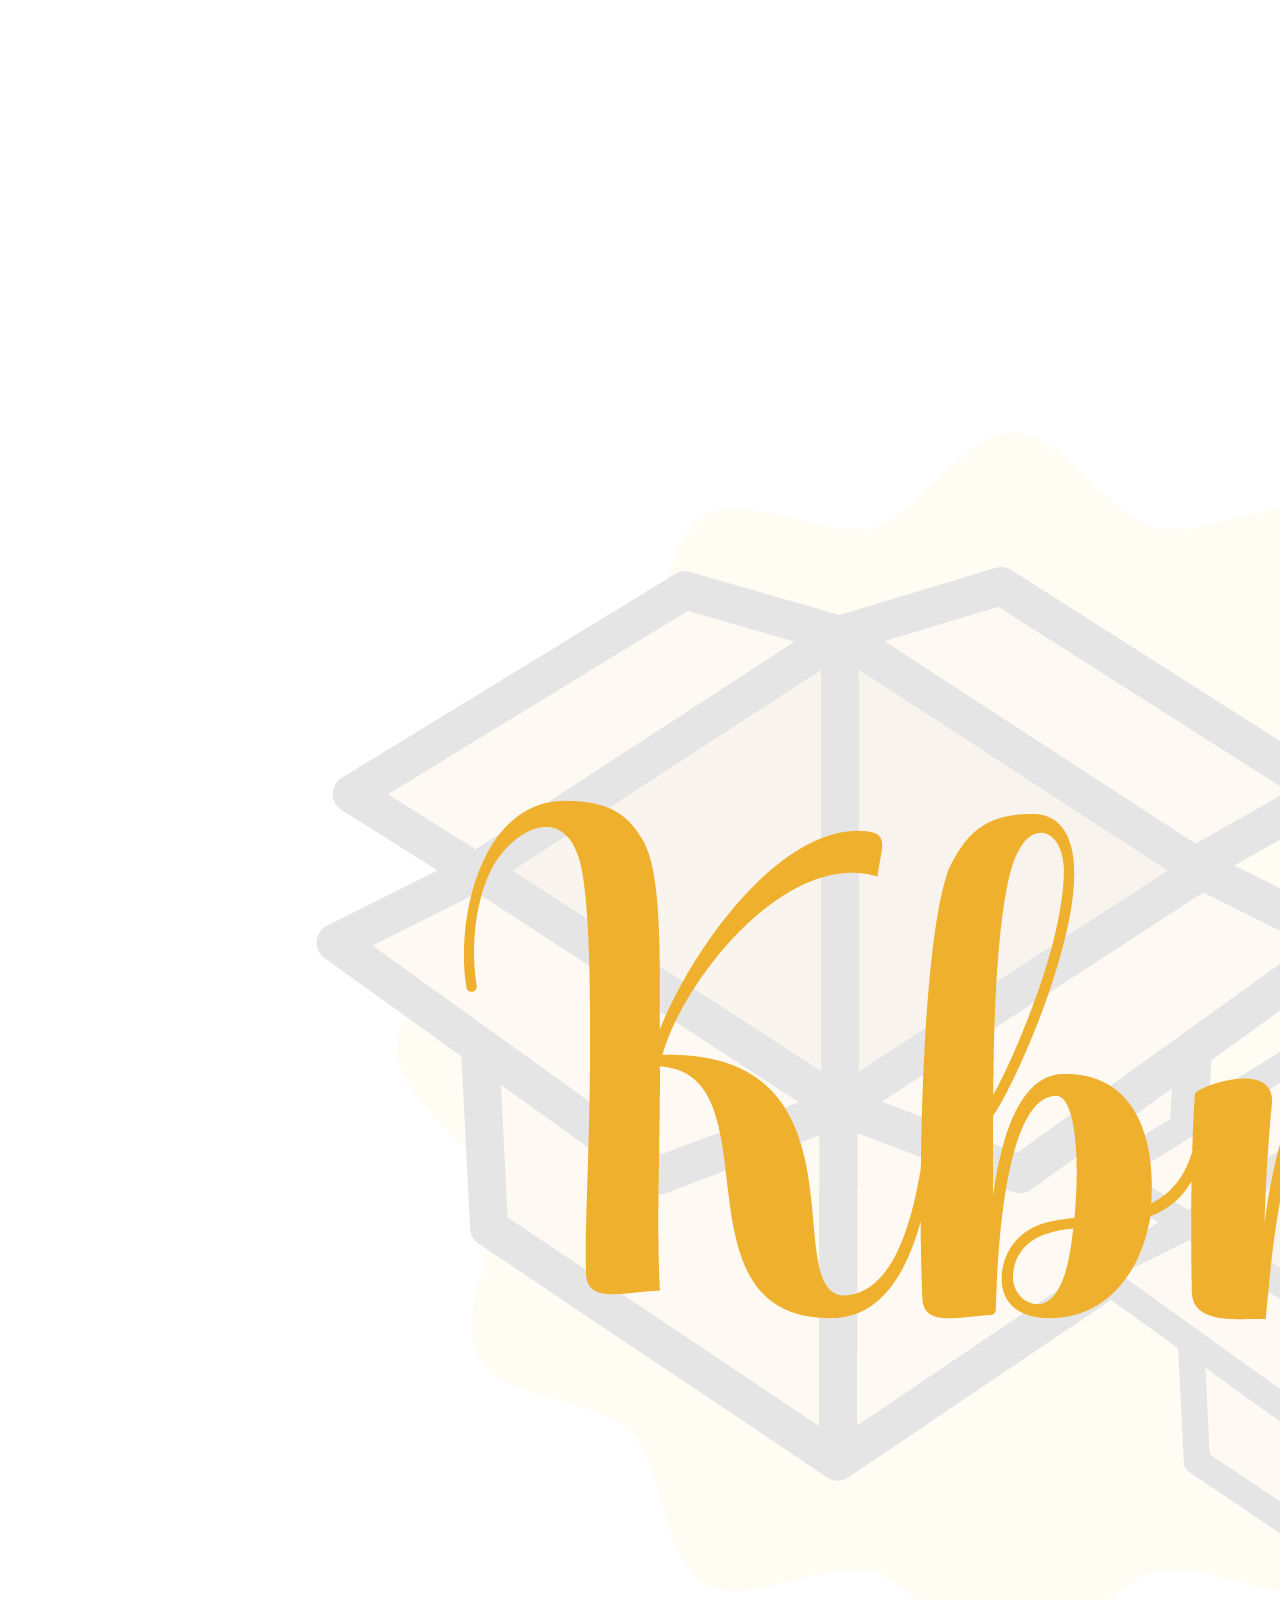
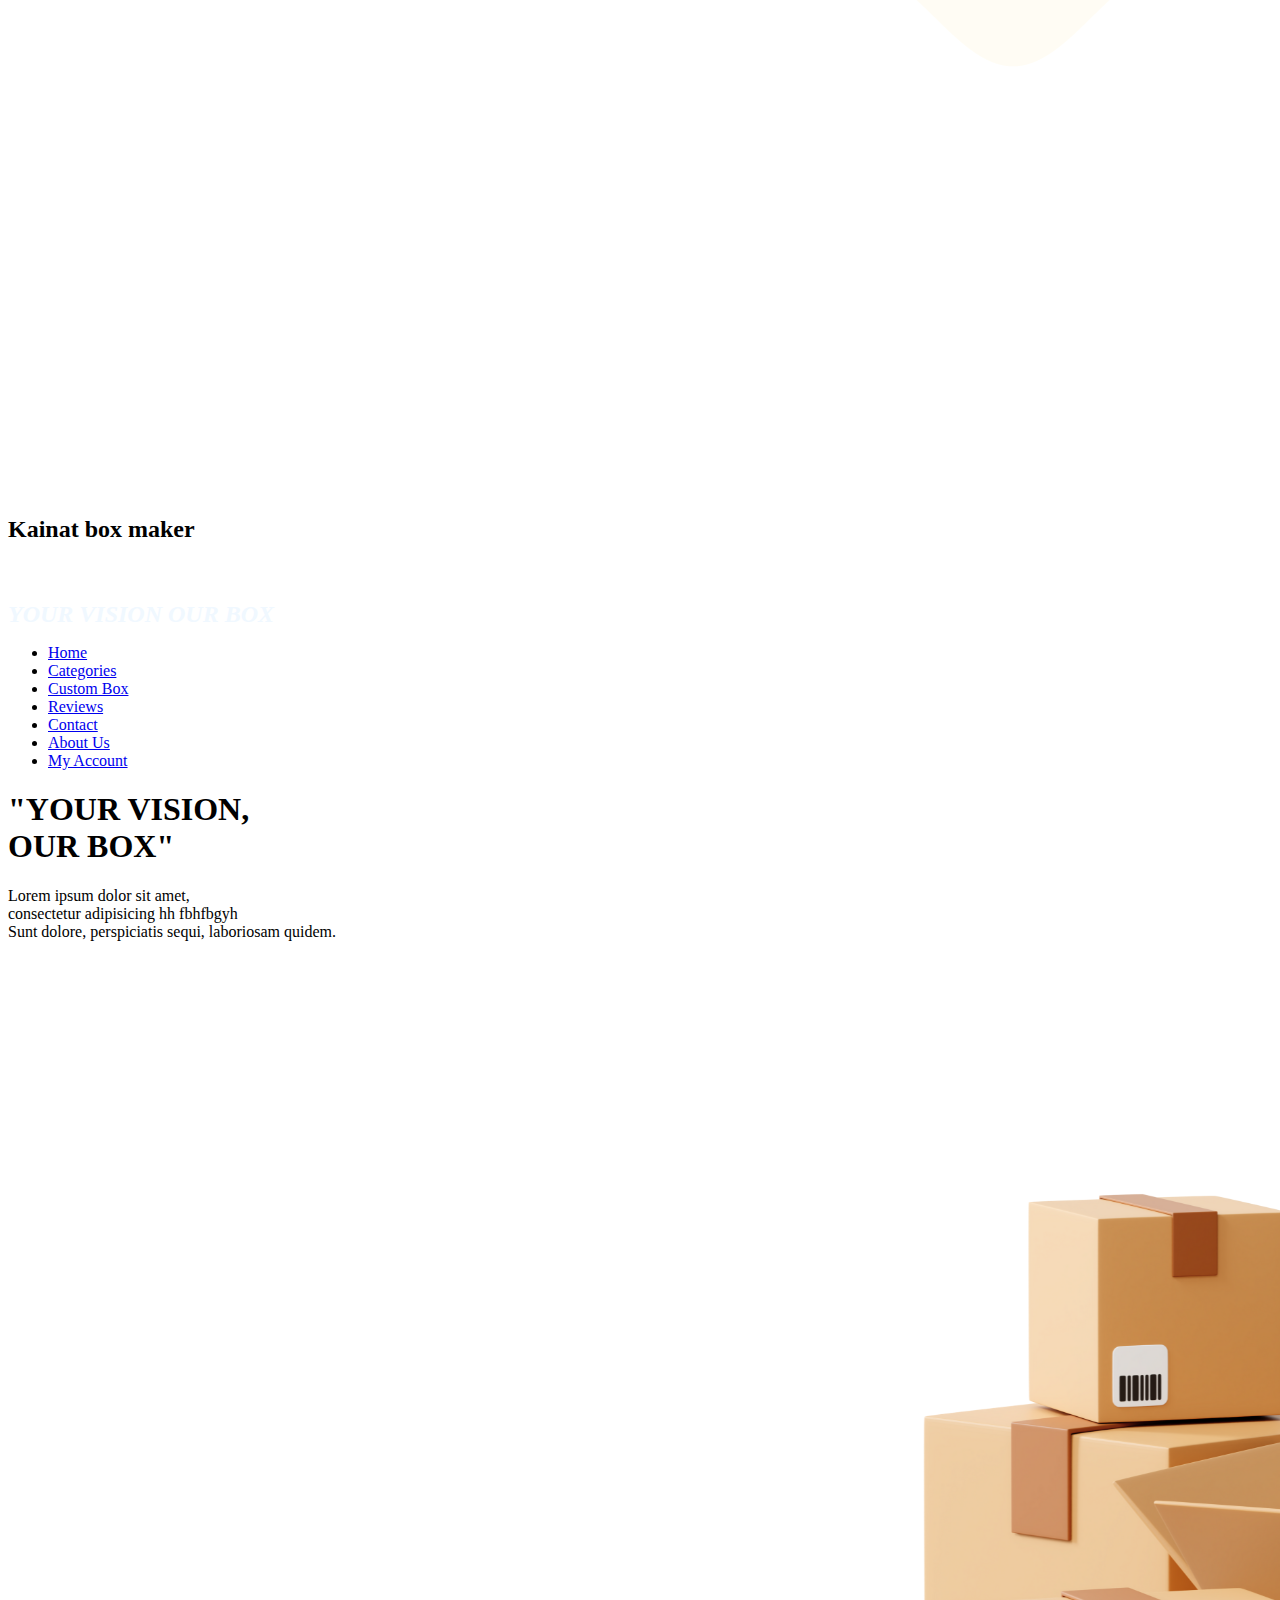
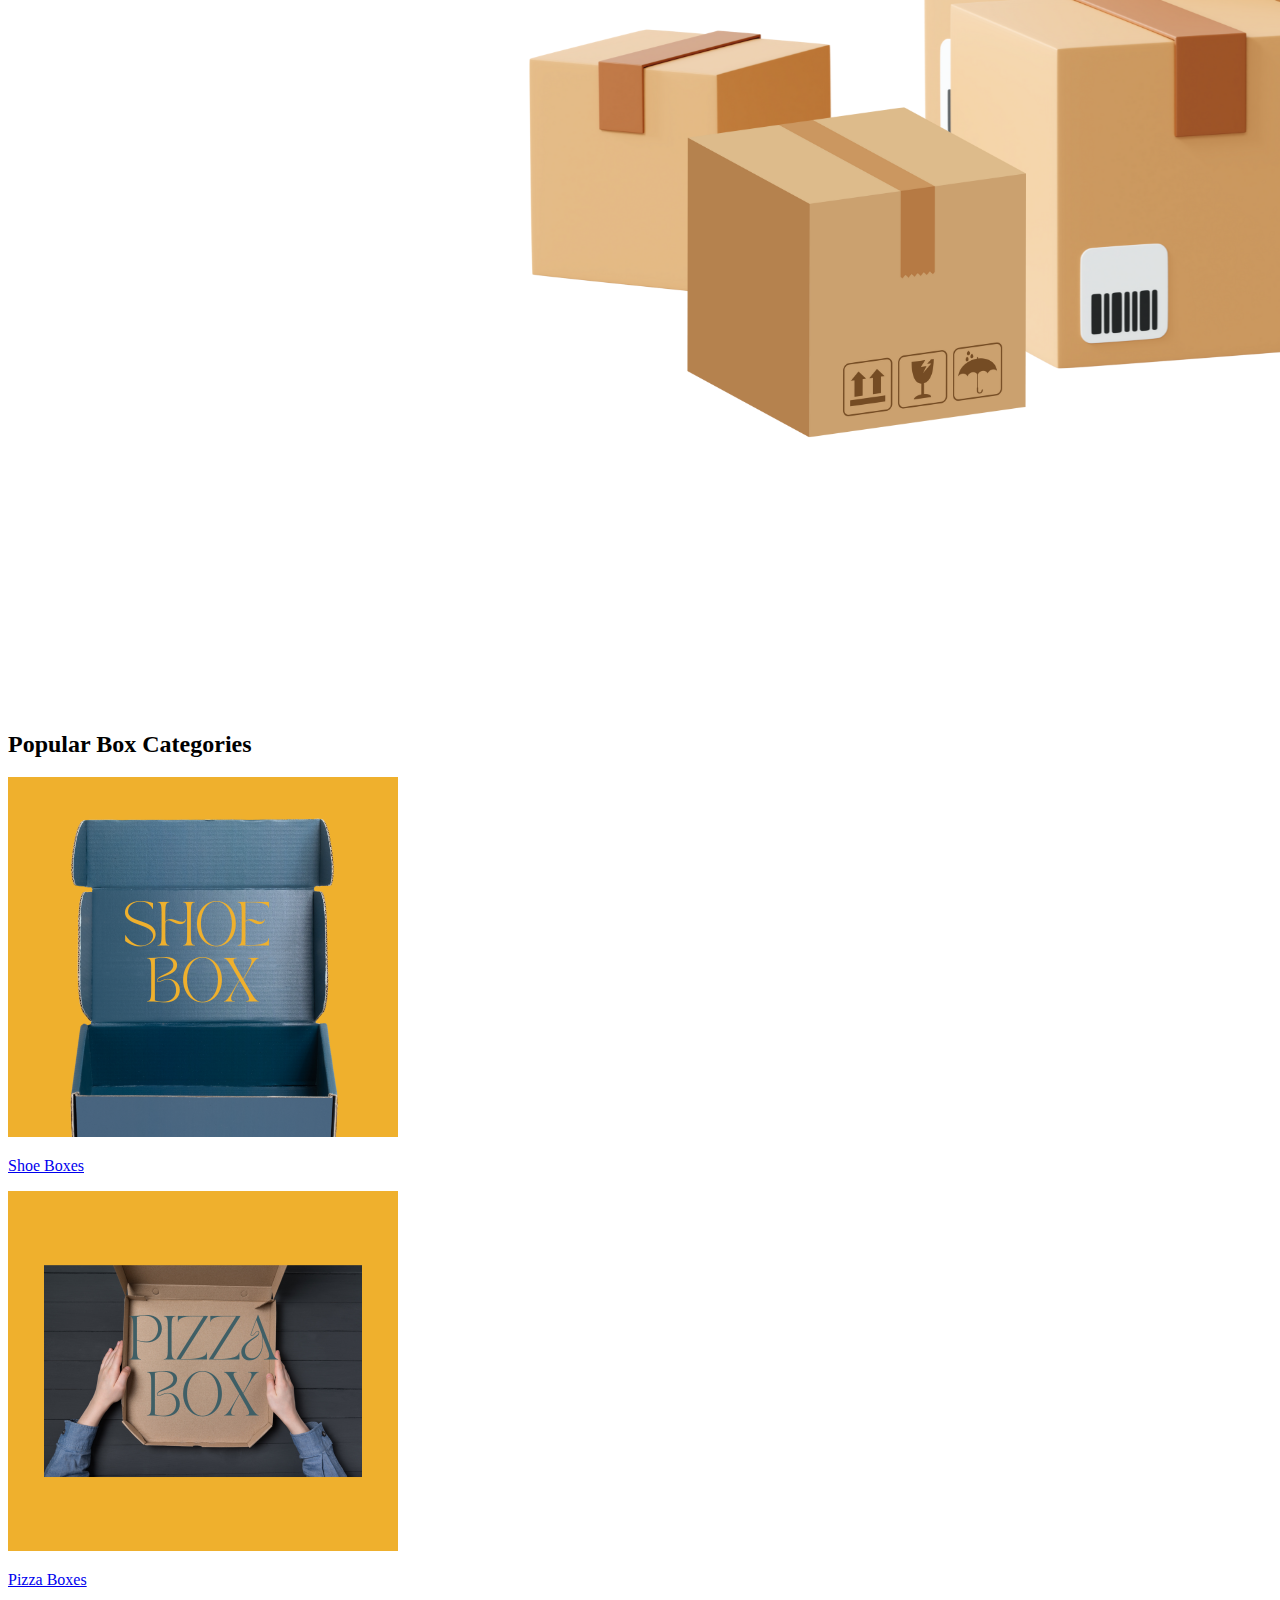
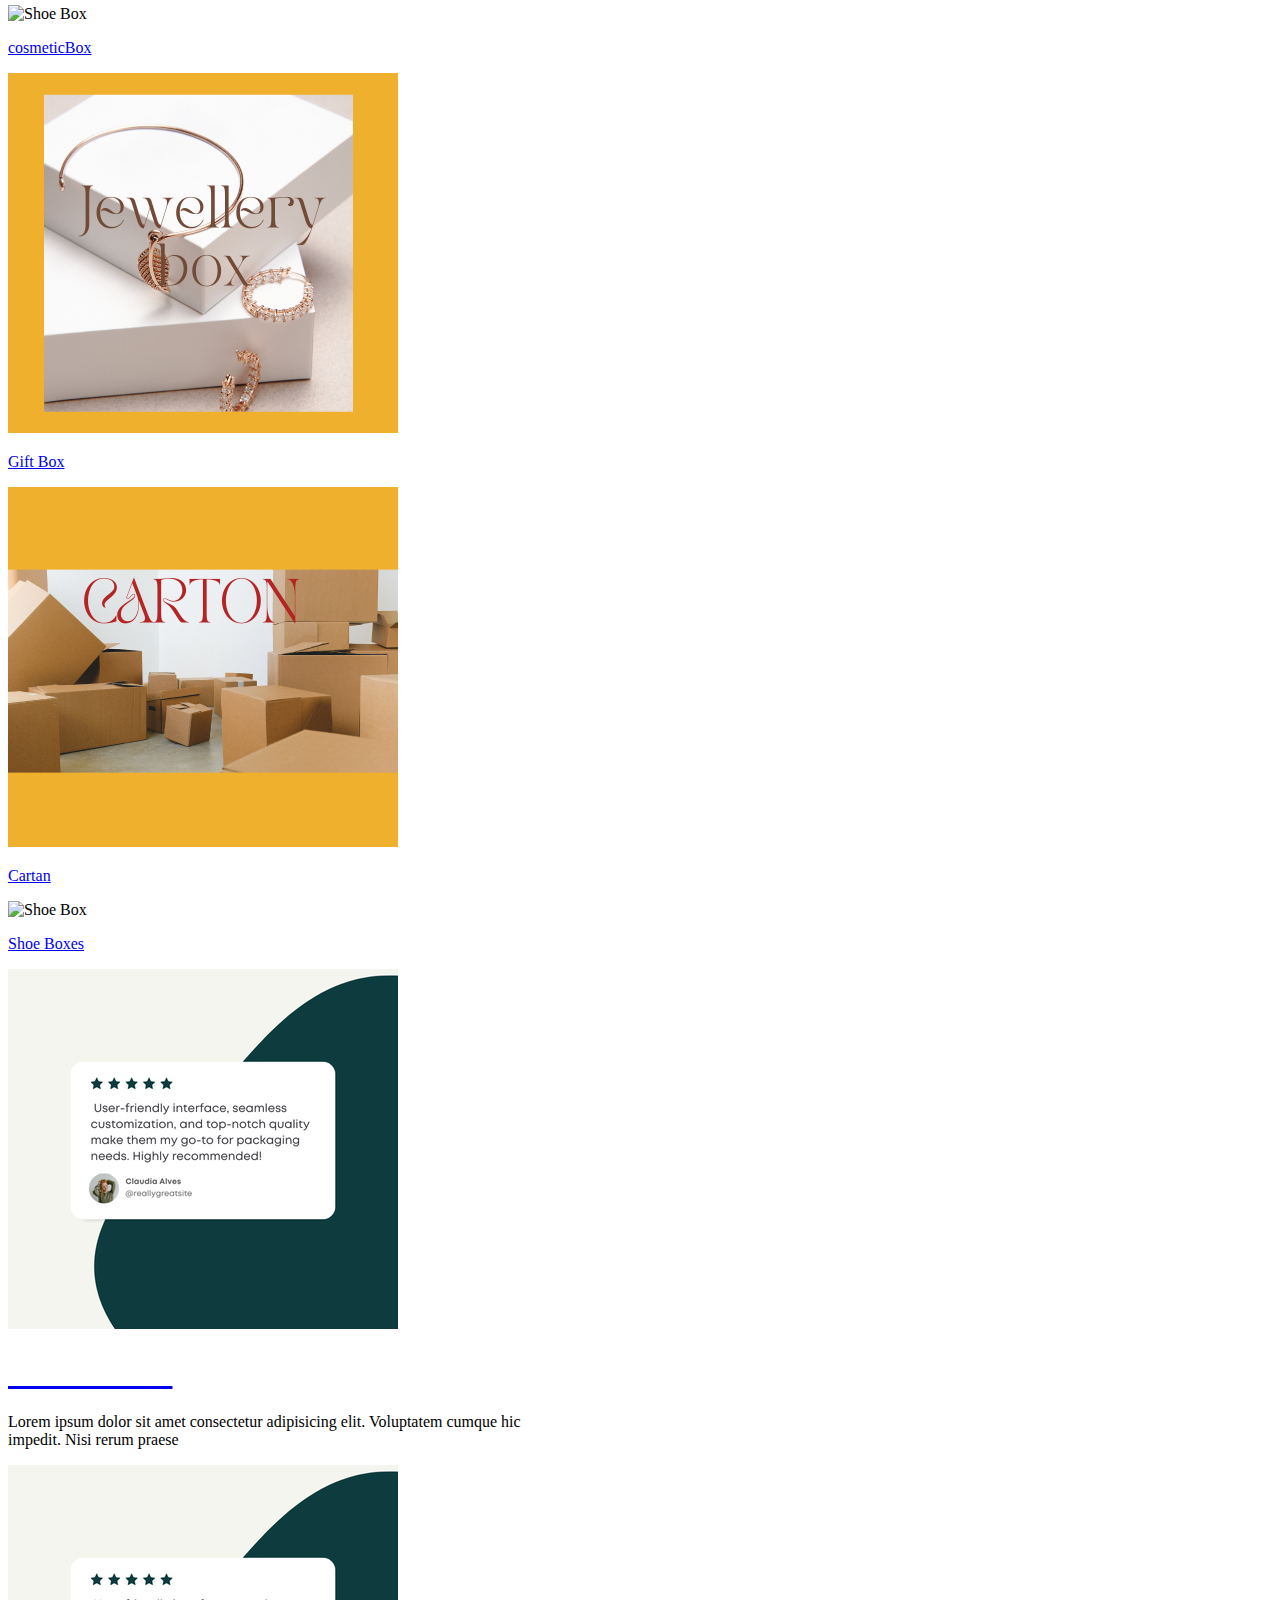
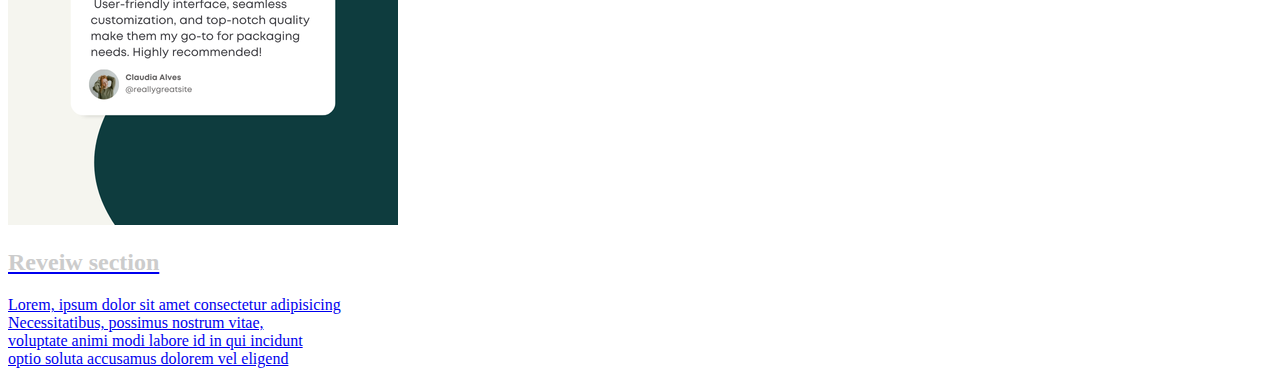
==== index.html @ ae014838 "added index.html" ====
<!DOCTYPE html>
<html lang="en">
<head>
    <meta charset="UTF-8">
    <meta name="viewport" content="width=device-width, initial-scale=1.0">
    <title>Custom Box Website</title>
    
    <link rel="stylesheet" href="box.css">
    <link rel="stylesheet" type="text/css" href="https://cdnjs.cloudflare.com/ajax/libs/spectrum/1.8.0/spectrum.min.css">
</head>
<body>
    <header>
        <nav>
            <div class="logo">
                <img src="logo kbm.png" alt="Custom Box Logo">
                   <h2 class="name">Kainat box maker</h2>
                   <br>
                   <h2  class="name" style="font-style: italic; margin-bottom:10px ; color:aliceblue;">YOUR VISION OUR BOX</h2>
            </div>
            <ul class="menu">

                <li><a href="index.html">Home</a></li>
                <li><a href="#categories">Categories</a></li>
                <li><a href="./pages/images/custom.html">Custom Box</a></li>
                <li><a href="reveiw.htm">Reviews</a></li>
                <li><a href='contqact.html'>Contact</a></li>
                <li><a href="Abt.html">About Us</a></li>
                <li><a href="#">My Account</a></li>
            </ul>
        </nav>
    </header>
    
    <section class="hero-section">
        <div class="container">
            <div class="hero-content">
                <div class="text">
                    <h1>"YOUR VISION, <br> OUR BOX"</h1>
                    <p>Lorem ipsum dolor sit amet,<br> consectetur adipisicing hh fbhfbgyh <br> Sunt dolore, perspiciatis sequi, laboriosam quidem.</p>
                </div>
                <img src="Green Brown Gradient 3D English Prepositions of Place and Direction Presentation.png" alt="Placeholder Image">
            </div>
        </div>
    </section>

    <section id="categories" class="categories">
        <div class="container">
            <h2>Popular Box Categories</h2>
            <div class="category1" id="shoeBox">
                <img src="./Shoe box.png" alt="Shoe Box">
                <a href="./pages/images/text.html"> <p>Shoe Boxes</p></a> 
               </div>
            
            <div class="category" id="shoeBox">
                <img src="Pizza box.png" alt="Shoe Box">
               <a href="./pages/images/pizzabox.html"><p>Pizza Boxes</p></a> 
                
            </div>
            <div class="category1" id="shoeBox">
                <img src="cosmetic box.png" alt="Shoe Box">
                <a href="cosmeticBox.html"><p>cosmeticBox</p></a>
              
            </div>
            <div class="category" id="shoeBox">
                <img src="jewellery box.png" alt="Shoe Box">
            <a href="./pages/images/gift.html"><p>Gift Box</p></a>
               
                        </div>
            <div class="category1" id="shoeBox">
                <img src="carton.png" alt="Shoe Box">

               <a href='./pages/images/carton.html'> <p>Cartan</p> </a> 
                
            </div>
            <div class="category" id="shoeBox">
                <img src="https://source.unsplash.com/390x350/?shoes" alt="Shoe Box">
                <a href="./pages/images/gift.html"><p>Shoe Boxes</p></a>
               
            </div>
            <!-- Other category items -->
        </div>
    </section>
     

     <div class="cus">
        <div class="custom-box">
            <!-- <p>Custom Box</p> -->
           
            <div class="customBoximg"><img src="reveiw.png" alt=""></div>

            <div class="custom-text">
                <a href="./pages/images/custom.html"><h1 style="text-decoration: none; color: white;">Custom box </h1></a>
                <p>Lorem ipsum dolor sit amet consectetur 
                     adipisicing elit. Voluptatem cumque hic <br> 
                     impedit. Nisi rerum praese</p>
                </div>
            
        </div>
     </div>











<!-- 

 <section id="custom-box" class="custom-box-section">
        <div class="container">
            <h1 style="font-size: 38px;
            margin-bottom: 48px;
            text-align: center;
            text-decoration: none;
            background-color: #0e3c3e;
            color: #fff;
            box-shadow: 0 0 2cap rgba(48, 231, 200, 0.2);
            margin-left: -20px;
            margin-right: -19px;
            margin-top: 60px;"
            >Custom Box</h1> </section>
              
              <form id="custom-form">
                <h3>Contact Information</h3>
                <label for="name">Name:</label>
                <input type="text" id="name" name="name" required placeholder="Name"><br><br>
                
                <label for="email">Email:</label>
                <input type="email" id="email"  placeholder=Kaya@gmail.com required><br><br>

                <label for="phoneNumber">Phone Number:</label>
                <input type="tel" id="phoneNumber" name="phoneNumber" required ><br><br>
                
                <h3>Box specification</h3>
                
                <label for="category">Box Category:</label>
                <select id="category" name="category">
                    <option value="shoeBox">Shoe Boxes</option>
                    <option value="shirtBox">Shirt Boxes</option>
                    <option value="hatBox">Lengha Boxes</option>
                    <option value="pizzabox">Pizza Box</option>
                    <option value="pizzabox"> Box</option>
                    <option value="pizzabox">Carton </option>
                    <option value="pizzabox">Gift Box</option>
                    <option value="pizzabox">Perfume Box</option>
                    <option value="pizzabox">Moving Storage Box</option>
                    <option value="pizzabox">Cosmetic Box</option>
                    <option value="pizzabox">Packaging Box</option>
                    <option value="pizzabox">other</option>
                </select><br><br>

                <label for="description">Enter Product Details:</label>
                <textarea id="description" name="description" rows="4" ></textarea><br><br>

                <h3>Design Requirements</h3>
            
                 <label for="color">Color Palette:</label> 
                <input type="color" id="color" name="color" class="color-picker"><br><br>
                 

                <label for="design_file">Upload Your Design File</label>  
                <input type="file" name="design_file" accept=".pdf, .ai, .png, .jpg, .jpeg">
                <button>Upload Design File</button>
                 <label for="purpose">Text:</label>
                <textarea id="purpose" name="purpose" rows="4" placeholder="Text"></textarea><br><br>
                       <h3>Order Details</h3>


                       <label for="quantity">Quantity:</label>
                       <input type="number" name="quantity" id="quantity" min="1" required>
                       
                       <label for="special_instructions">Special Instructions:</label>
                       <textarea name="special_instructions" id="special_instructions"></textarea>
                       
                       <label for="deadline">Deadline:</label>
                       <input type="date" name="deadline" id="deadline" required>


                <button type="submit" class="btn">Submit</button>
            </form> 
        </div>
    
    </section>
   -->

    <div class="reveiw">
        <div class="container-re">
            <div class="reveiw-ani" id="shoeBox">
            
                <img src="reveiw.png" alt="Shoe Box">
            </div>
               <div class="preveiw"> 
               <a href="reveiw.htm"> <h2 style="color: #ccc;">Reveiw section</h2>Lorem, ipsum dolor sit amet consectetur adipisicing <br>Necessitatibus, possimus nostrum vitae, <br> voluptate animi modi labore id in qui incidunt <br> optio soluta accusamus dolorem vel eligend</a>
    

    <script src="https://code.jquery.com/jquery-3.6.0.min.js"></script>
    <script type="text/javascript" src="https://cdnjs.cloudflare.com/ajax/libs/spectrum/1.8.0/spectrum.min.js"></script>
    <script>
    


    
       alert("WELCOME TO OUR STORE"),
       console.log('HELLO, WELCOME TO OUR STORE ')



        // Initialize Spectrum Color Picker
        $('.color-picker').spectrum({
            preferredFormat: "hex", // You can choose the format of the selected color
            showInput: true // Show the input box to input color manually
        });
// Example of attaching a scroll event listener without passive option
window.addEventListener('scroll', handleScroll);

// Function to handle scroll event
function handleScroll(event) {
    // Your scroll event handling logic here
}

// Revised code with passive option
window.addEventListener('scroll', handleScroll, { passive: true });



// reviews

document.getElementById("comment-form").addEventListener("submit", function(event) {
event.preventDefault();

const username = document.getElementById("username").value;
const commentText = document.getElementById("comment").value;
const commentDiv = document.createElement("div");
commentDiv.classList.add("comment");

const usernameElement = document.createElement("p");
usernameElement.classList.add("username");
usernameElement.textContent = username + ":";

const commentTextElement = document.createElement("p");
commentTextElement.classList.add("comment-text");
commentTextElement.textContent = commentText;

commentDiv.appendChild(usernameElement);
commentDiv.appendChild(commentTextElement);

document.querySelector(".comment-section").appendChild(commentDiv);

document.getElementById("comment-form").reset();
});



// let btn = document.querySelectorAll('.custom-form');

// createbtn.addEventListener('click',()=>{
//     let customform = document.createElement('form')
//     let img = document.createElement('img');
//     inputBox.className= 'custom-form';
//     inputBox.setAttribute('contenteditable', 'true');
//     img.src = 'jewellery box.png';
//     notesContainer.appendChild(customform).appendChild(img);
// })

</script>
</body>
</html>
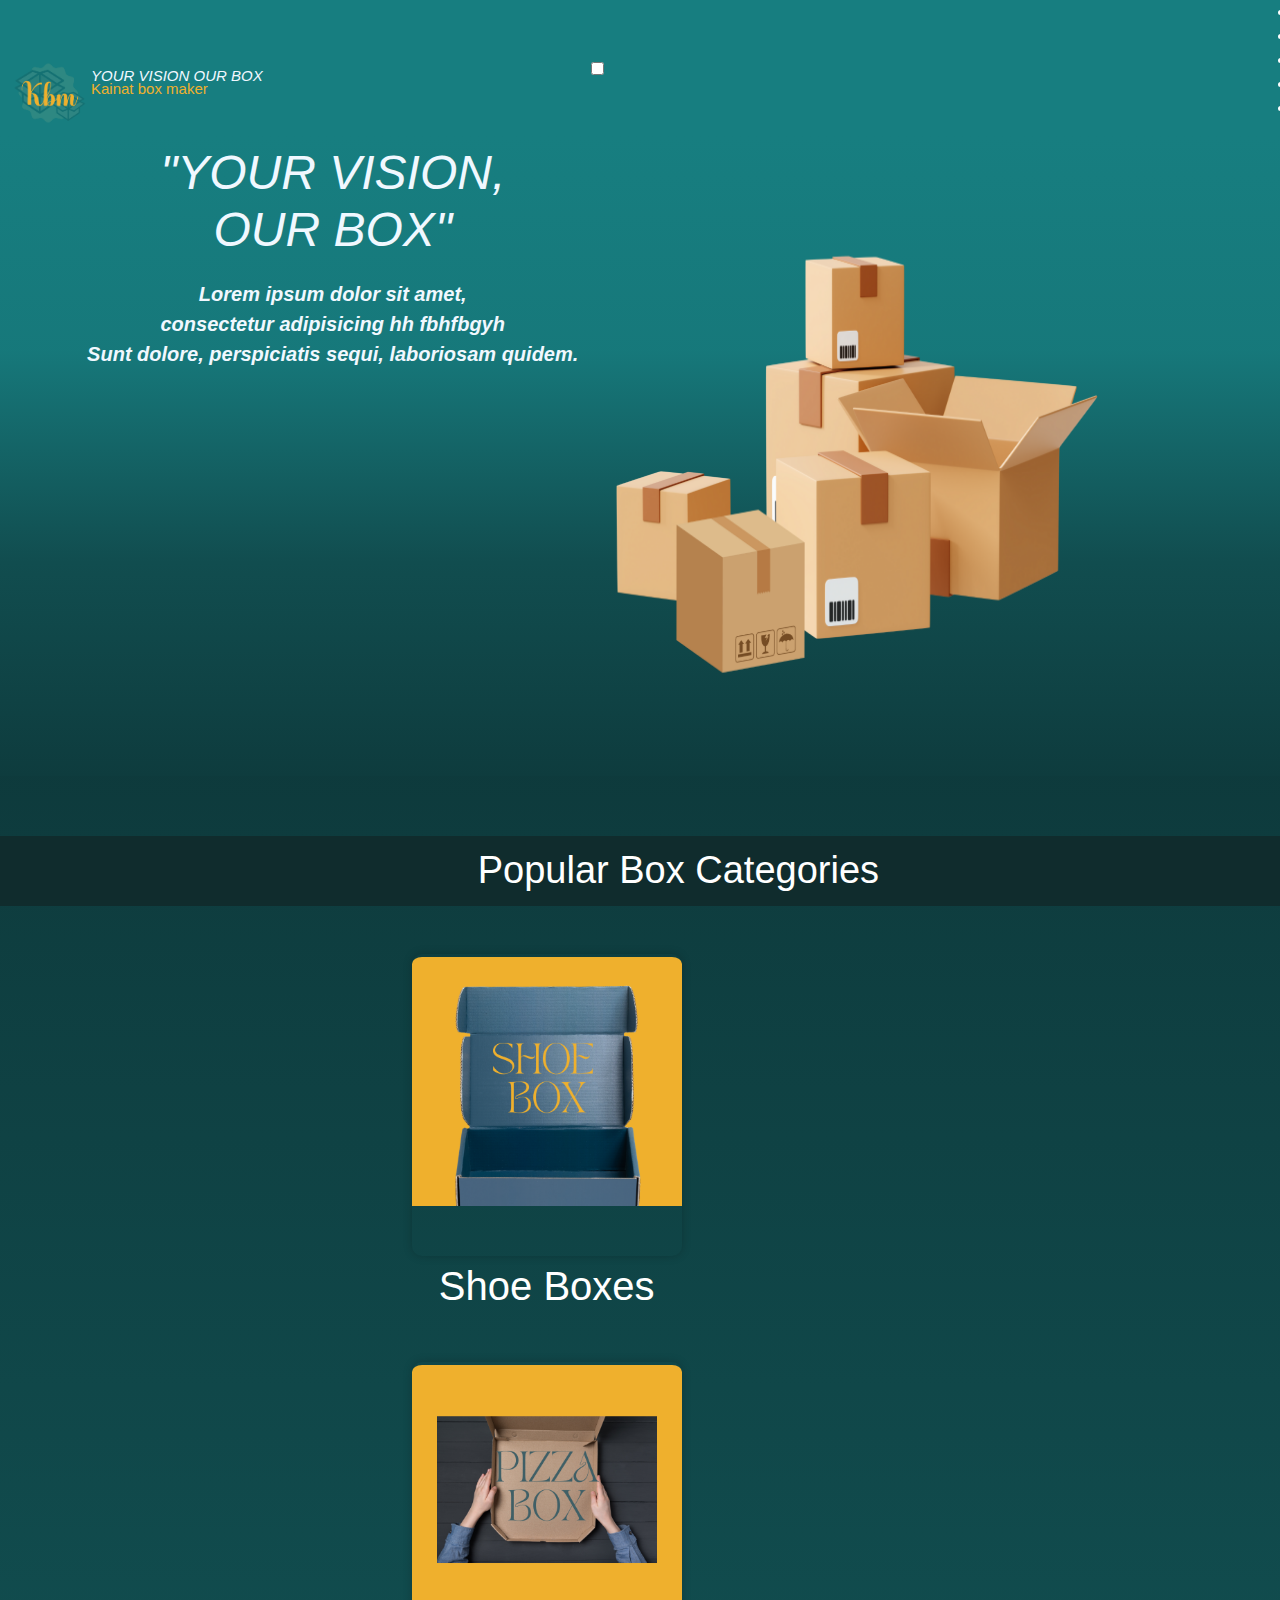
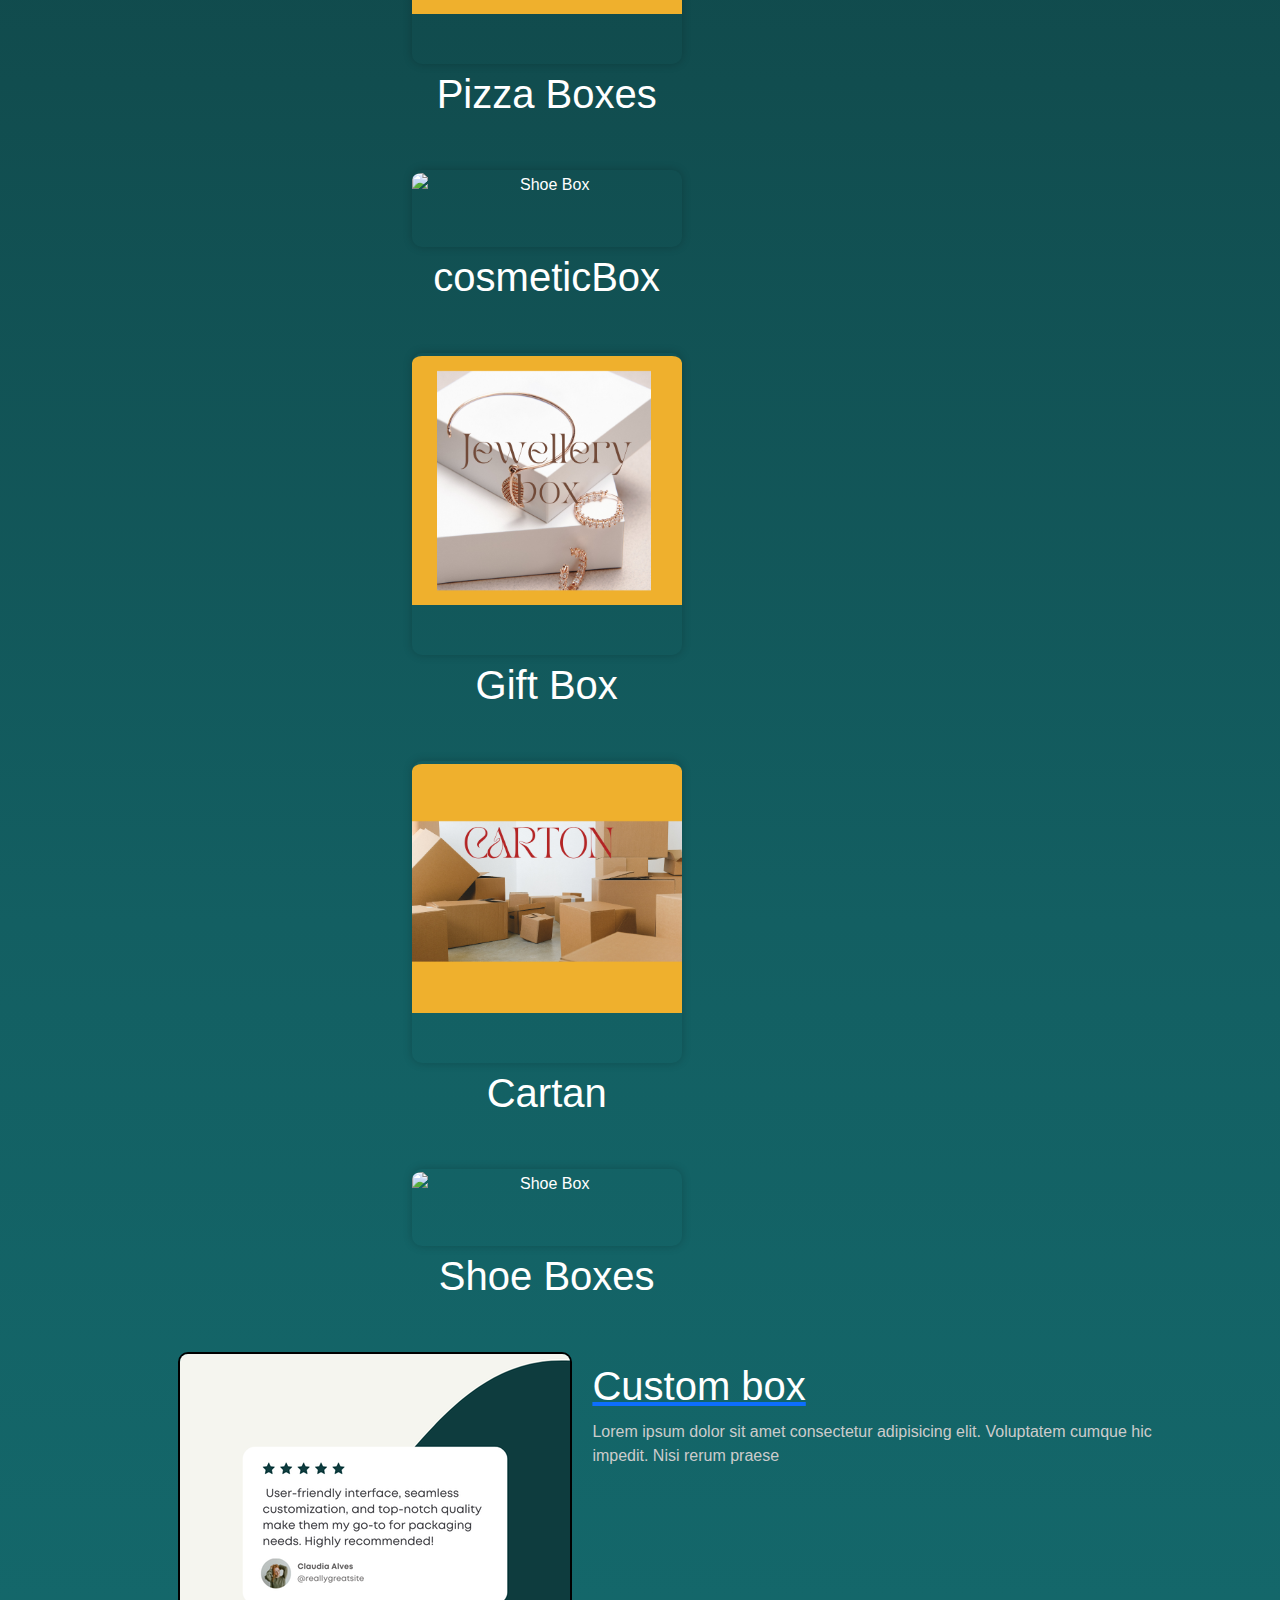
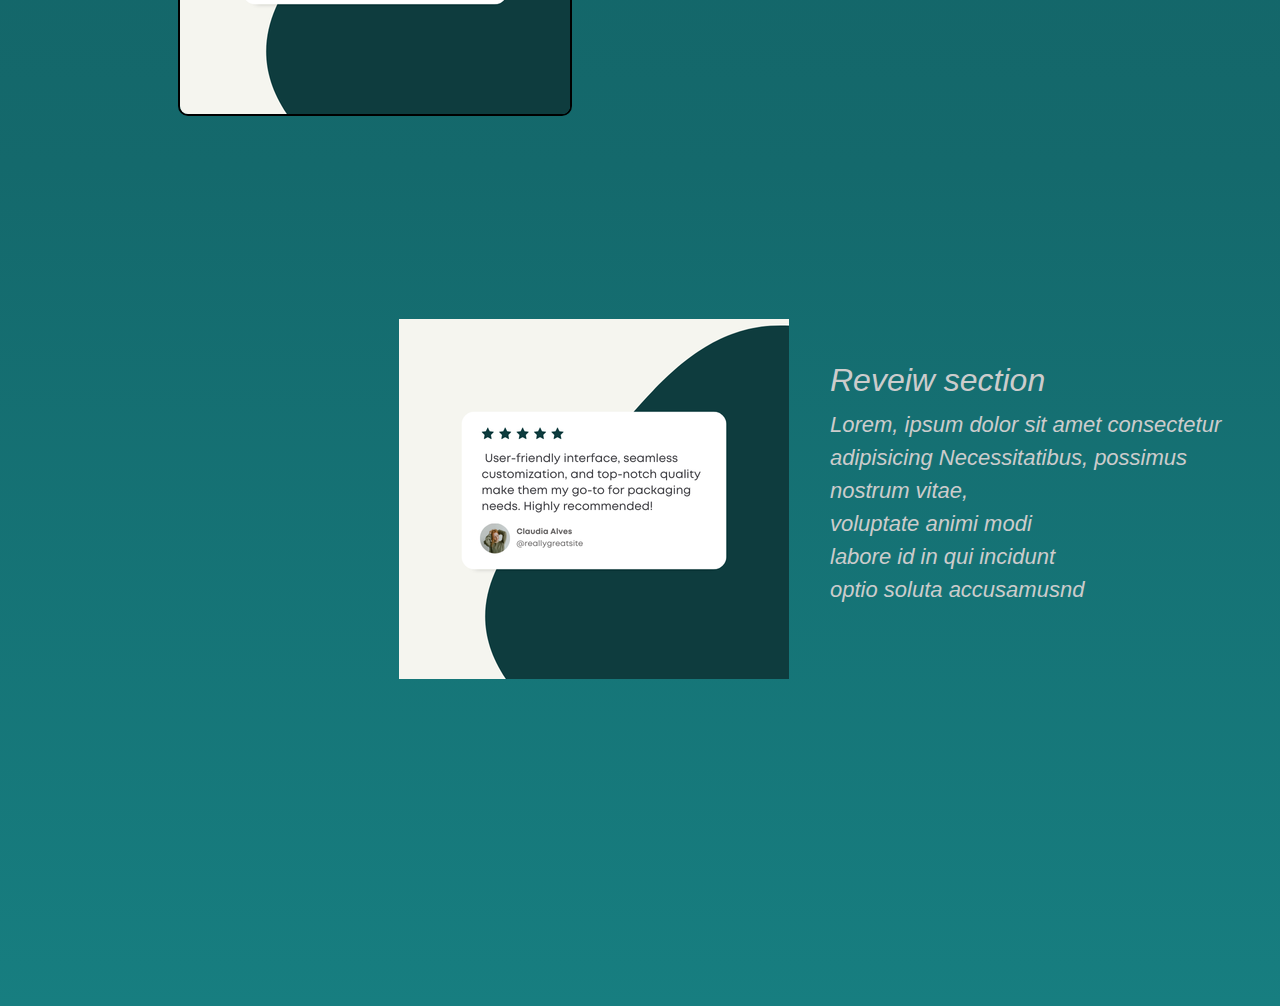
==== commit d5de985b: "added index.html ,shoebox.html ,reveiw.html" ====
--- a/index.html
+++ b/index.html
@@ -1,11 +1,17 @@
 <!DOCTYPE html>
-<html lang="en">
+<html lang="en" style="    background: azure;
+    width: 106%;">
 <head>
     <meta charset="UTF-8">
     <meta name="viewport" content="width=device-width, initial-scale=1.0">
     <title>Custom Box Website</title>
-    
+    <meta name="viewport" content="width=device-width, initial-scale=1.0">
+    <link href="https://cdn.jsdelivr.net/npm/bootstrap@5.3.3/dist/css/bootstrap.min.css" rel="stylesheet" integrity="sha384-QWTKZyjpPEjISv5WaRU9OFeRpok6YctnYmDr5pNlyT2bRjXh0JMhjY6hW+ALEwIH" crossorigin="anonymous">
+    <link rel="stylesheet" href="https://cdnjs.cloudflare.com/ajax/libs/font-awesome/6.6.0/css/all.min.css" integrity="sha512-Kc323vGBEqzTmouAECnVceyQqyqdsSiqLQISBL29aUW4U/M7pSPA/gEUZQqv1cwx4OnYxTxve5UMg5GT6L4JJg==" crossorigin="anonymous" referrerpolicy="no-referrer" />
+    <!-- <title>Document</title> -->
+    <link rel="stylesheet" href="k.css">
     <link rel="stylesheet" href="box.css">
+
     <link rel="stylesheet" type="text/css" href="https://cdnjs.cloudflare.com/ajax/libs/spectrum/1.8.0/spectrum.min.css">
 </head>
 <body>
@@ -15,11 +21,12 @@
                 <img src="logo kbm.png" alt="Custom Box Logo">
                    <h2 class="name">Kainat box maker</h2>
                    <br>
-                   <h2  class="name" style="font-style: italic; margin-bottom:10px ; color:aliceblue;">YOUR VISION OUR BOX</h2>
-            </div>
-            <ul class="menu">
-
-                <li><a href="index.html">Home</a></li>
+                   <h2  class="name" style="font-style: italic; margin: bottom -2px ; color:aliceblue;">YOUR VISION OUR BOX</h2>
+            </div>
+           
+            <!-- <ul class="menu">
+
+                <li><a class="active"  href="index.html">Home</a></li>
                 <li><a href="#categories">Categories</a></li>
                 <li><a href="./pages/images/custom.html">Custom Box</a></li>
                 <li><a href="reveiw.htm">Reviews</a></li>
@@ -27,17 +34,30 @@
                 <li><a href="Abt.html">About Us</a></li>
                 <li><a href="#">My Account</a></li>
             </ul>
-        </nav>
+        </nav> -->
+        <!-- <ul> -->
+        <input type="checkbox" id="click">
+        <label for="click" class="menu-btn">
+            <i class="fas fa-bars"></i>
+        </label>
+        <ul>
+            <li><a class="active" href="#">Home</a></li>
+            <li><a href="#">Contact</a></li>
+            <li><a href="#">About us </a></li>
+            <li><a href="#">Sign in </a></li>
+            <li><a href="#">Blog</a></li>
+        </ul>
+     </nav>
     </header>
     
     <section class="hero-section">
         <div class="container">
-            <div class="hero-content">
+            <div class="hero-content" data-aos="fade-up">
                 <div class="text">
                     <h1>"YOUR VISION, <br> OUR BOX"</h1>
                     <p>Lorem ipsum dolor sit amet,<br> consectetur adipisicing hh fbhfbgyh <br> Sunt dolore, perspiciatis sequi, laboriosam quidem.</p>
                 </div>
-                <img src="Green Brown Gradient 3D English Prepositions of Place and Direction Presentation.png" alt="Placeholder Image">
+                <img class="mainimg" src="Green Brown Gradient 3D English Prepositions of Place and Direction Presentation.png" alt="Placeholder Image">
             </div>
         </div>
     </section>
@@ -45,33 +65,33 @@
     <section id="categories" class="categories">
         <div class="container">
             <h2>Popular Box Categories</h2>
-            <div class="category1" id="shoeBox">
+            <div class="category" id="shoeBox"  data-aos="fade-left">
                 <img src="./Shoe box.png" alt="Shoe Box">
                 <a href="./pages/images/text.html"> <p>Shoe Boxes</p></a> 
                </div>
             
-            <div class="category" id="shoeBox">
+            <div class="category" id="shoeBox"  data-aos="fade-right">
                 <img src="Pizza box.png" alt="Shoe Box">
                <a href="./pages/images/pizzabox.html"><p>Pizza Boxes</p></a> 
                 
             </div>
-            <div class="category1" id="shoeBox">
+            <div class="category" id="shoeBox"  data-aos="fade-left">
                 <img src="cosmetic box.png" alt="Shoe Box">
                 <a href="cosmeticBox.html"><p>cosmeticBox</p></a>
               
             </div>
-            <div class="category" id="shoeBox">
+            <div class="category" id="shoeBox"  data-aos="fade-right">
                 <img src="jewellery box.png" alt="Shoe Box">
             <a href="./pages/images/gift.html"><p>Gift Box</p></a>
                
                         </div>
-            <div class="category1" id="shoeBox">
+            <div class="category1" id="shoeBox" data-aos="fade-left">
                 <img src="carton.png" alt="Shoe Box">
 
                <a href='./pages/images/carton.html'> <p>Cartan</p> </a> 
                 
             </div>
-            <div class="category" id="shoeBox">
+            <div class="category" id="shoeBox"  data-aos="fade-right">
                 <img src="https://source.unsplash.com/390x350/?shoes" alt="Shoe Box">
                 <a href="./pages/images/gift.html"><p>Shoe Boxes</p></a>
                
@@ -82,7 +102,7 @@
      
 
      <div class="cus">
-        <div class="custom-box">
+        <div class="custom-box" data-aos="fade-right">
             <!-- <p>Custom Box</p> -->
            
             <div class="customBoximg"><img src="reveiw.png" alt=""></div>
@@ -97,109 +117,24 @@
         </div>
      </div>
 
-
-
-
-
-
-
-
-
-
-
-<!-- 
-
- <section id="custom-box" class="custom-box-section">
-        <div class="container">
-            <h1 style="font-size: 38px;
-            margin-bottom: 48px;
-            text-align: center;
-            text-decoration: none;
-            background-color: #0e3c3e;
-            color: #fff;
-            box-shadow: 0 0 2cap rgba(48, 231, 200, 0.2);
-            margin-left: -20px;
-            margin-right: -19px;
-            margin-top: 60px;"
-            >Custom Box</h1> </section>
-              
-              <form id="custom-form">
-                <h3>Contact Information</h3>
-                <label for="name">Name:</label>
-                <input type="text" id="name" name="name" required placeholder="Name"><br><br>
-                
-                <label for="email">Email:</label>
-                <input type="email" id="email"  placeholder=Kaya@gmail.com required><br><br>
-
-                <label for="phoneNumber">Phone Number:</label>
-                <input type="tel" id="phoneNumber" name="phoneNumber" required ><br><br>
-                
-                <h3>Box specification</h3>
-                
-                <label for="category">Box Category:</label>
-                <select id="category" name="category">
-                    <option value="shoeBox">Shoe Boxes</option>
-                    <option value="shirtBox">Shirt Boxes</option>
-                    <option value="hatBox">Lengha Boxes</option>
-                    <option value="pizzabox">Pizza Box</option>
-                    <option value="pizzabox"> Box</option>
-                    <option value="pizzabox">Carton </option>
-                    <option value="pizzabox">Gift Box</option>
-                    <option value="pizzabox">Perfume Box</option>
-                    <option value="pizzabox">Moving Storage Box</option>
-                    <option value="pizzabox">Cosmetic Box</option>
-                    <option value="pizzabox">Packaging Box</option>
-                    <option value="pizzabox">other</option>
-                </select><br><br>
-
-                <label for="description">Enter Product Details:</label>
-                <textarea id="description" name="description" rows="4" ></textarea><br><br>
-
-                <h3>Design Requirements</h3>
+    <div class="reveiw">
+        <div class="container-re"  >
+            <div class="reveiw-ani" id="shoeBox" >
             
-                 <label for="color">Color Palette:</label> 
-                <input type="color" id="color" name="color" class="color-picker"><br><br>
-                 
-
-                <label for="design_file">Upload Your Design File</label>  
-                <input type="file" name="design_file" accept=".pdf, .ai, .png, .jpg, .jpeg">
-                <button>Upload Design File</button>
-                 <label for="purpose">Text:</label>
-                <textarea id="purpose" name="purpose" rows="4" placeholder="Text"></textarea><br><br>
-                       <h3>Order Details</h3>
-
-
-                       <label for="quantity">Quantity:</label>
-                       <input type="number" name="quantity" id="quantity" min="1" required>
-                       
-                       <label for="special_instructions">Special Instructions:</label>
-                       <textarea name="special_instructions" id="special_instructions"></textarea>
-                       
-                       <label for="deadline">Deadline:</label>
-                       <input type="date" name="deadline" id="deadline" required>
-
-
-                <button type="submit" class="btn">Submit</button>
-            </form> 
-        </div>
-    
-    </section>
-   -->
-
-    <div class="reveiw">
-        <div class="container-re">
-            <div class="reveiw-ani" id="shoeBox">
-            
-                <img src="reveiw.png" alt="Shoe Box">
-            </div>
-               <div class="preveiw"> 
-               <a href="reveiw.htm"> <h2 style="color: #ccc;">Reveiw section</h2>Lorem, ipsum dolor sit amet consectetur adipisicing <br>Necessitatibus, possimus nostrum vitae, <br> voluptate animi modi labore id in qui incidunt <br> optio soluta accusamus dolorem vel eligend</a>
+                <img src="reveiw.png" alt="Shoe Box "   data-aos="fade-right" >
+            </div>
+               <div class="preveiw"  data-aos="fade-right"> 
+               <a href="reveiw.htm"> <h2 style="color: #ccc;">Reveiw section</h2>Lorem, ipsum dolor sit amet consectetur <br> adipisicing Necessitatibus, possimus  <br>nostrum vitae, <br> voluptate animi modi <br> labore id in qui incidunt <br> optio soluta accusamusnd</a>
     
 
     <script src="https://code.jquery.com/jquery-3.6.0.min.js"></script>
+    <script src="https://cdnjs.cloudflare.com/ajax/libs/aos/2.3.4/aos.js"></script>
     <script type="text/javascript" src="https://cdnjs.cloudflare.com/ajax/libs/spectrum/1.8.0/spectrum.min.js"></script>
     <script>
     
+    AOS.init({
+            duration: 1200, // Duration of animations in milliseconds
+        });
 
 
     
@@ -265,6 +200,19 @@
 //     notesContainer.appendChild(customform).appendChild(img);
 // })
 
+
+
+// <!-- Add this script at the end of your body section or in an external JS file -->
+
+    document.addEventListener('DOMContentLoaded', () => {
+        const hamburger = document.querySelector('.hamburger'); // Adjust selector to match your hamburger menu
+        const heroSection = document.querySelector('.hero-section');
+        
+        hamburger.addEventListener('click', () => {
+            heroSection.classList.toggle('hidden-bg');
+        });
+    });
+
 </script>
 </body>
 </html>--- a/box.css
+++ b/box.css
@@ -0,0 +1,665 @@
+ 
+ 
+ body {
+    font-family: Arial, Helvetica, sans-serif,Impact, Haettenschweiler, 'Arial Narrow Bold', sans-serif,italic,system-ui, -apple-system, BlinkMacSystemFont, 'Segoe UI', Roboto, Oxygen, Ubuntu, Cantarell, 'Open Sans', 'Helvetica Neue', sans-serif;
+    margin: 0;
+    padding: 0;
+    /* background-color: #f8f8f8; */
+    color: #333;
+    position: relative;
+    overflow: hidden;
+    z-index: 0;
+   /* background: linear-gradient(0deg, white, #0e3c3e); */
+   /* background: linear-gradient(0deg, #177E80, #145e612c,#114d4f,#0e3c3e, #114d4f, #0e3c3e); */
+   background: linear-gradient(#092829,#0e3c3e,#114d4f,#135f62,#14696c,#177E80);
+    color: #fff;
+    
+
+    overflow-y: auto;
+}
+/* 
+.container {
+    max-width: 100%;
+    margin: 0 auto;
+    padding: 0 20px;
+} */
+
+/* Navigation styles */
+
+.header {
+     background-color: #177E80;
+        color: #177E80;
+    padding: 31px 0; 
+    width: 100%;  
+    
+
+}
+ 
+
+.logo img {
+    width: 109px;
+    height: auto;
+}
+
+nav {
+    display: flex;
+    justify-content: space-between;
+    align-items: center;
+    background-color: #177E80;
+    padding: 0;
+    margin: 0;
+
+}
+
+.menu {
+    list-style-type: none;
+    margin: 12px;
+    padding: 12px;
+    margin-bottom: -6px;
+}
+.name{
+    margin-top: -63px;
+    margin-left: 91px;
+    font-size: 15px;
+    color:  #efb02d;
+}
+
+.menu li {
+    display: inline;
+    margin-right: 20px;
+}
+
+.menu li a {
+    color: white;
+    background-color: #177E80;
+    border-radius: 2.8px;
+    text-decoration: none;
+    font-size: 17px;
+    font-weight: 600;
+    font-style: italic;
+    padding: 3.6px;
+
+    /* transition-property: transform;
+    transition-duration:0.3s ;
+    transition-timing-function:ease ;
+    transition-delay: 0s; */
+
+    transition: transform 0.3s, ease-in-out, backgroud-color 0.3s,color 0.3s;
+    /* transition: all 0.3s; */
+
+
+}
+
+.menu li a:hover {
+    transform: translateY(-10px);
+    background-color: white;
+     color: #0e3c3e;
+
+}
+
+/* Hero section styles */
+/* .hero-section{
+    width: 100%;
+    padding: 0px;
+    height: 640px;
+     background-color: #177E80;
+    
+
+    
+    background-image: linear-gradient(to bottom, #177E80, #145e612c, #114d4f, #0e3c3e);
+} */
+
+.hero-section {
+    width: 100%;
+    padding: 0px;
+    height: 640px;
+     background-color: #177E80;
+    
+    background-image: linear-gradient(to bottom, #177E80, #145e612c, #114d4f, #0e3c3e); 
+} 
+
+.container {
+    max-width: 100%;
+    margin: 0 auto;
+    padding: 0 20px;
+    position: relative; /* Add position relative */
+
+}.text {
+    position: absolute;
+    top: 21%;
+    left: -210px; /* Align to the left side */
+    transform: translateY(-50%);
+    font-weight: bold;
+    font-size: larger;
+    font-style: italic;
+    margin-top: 0%;
+    transition: all 0.3s;
+}
+
+@keyframes slideInLeft {
+    from {
+       transform: translateX(-100%); /* Start from outside the container */
+    }
+    to {
+        transform: translateX(0);
+    }
+}
+
+.text {
+    width: 80%; 
+    margin-bottom: 30px;
+    display: flex; 
+    flex-direction: column; 
+    align-items: center; 
+    color: aliceblue;
+    text-align: center; 
+    animation-duration: 2s;
+    animation-fill-mode: both;
+    animation-name: slideInLeft;
+    animation-delay: 2s;
+}
+
+
+.container img {
+    width: 69%;
+    height: 670px;
+    margin-left: 399px;
+    padding-top: 3px;
+}
+
+/* 
+.container img {
+    /* width: 62%;
+    height: 922px;
+    margin-left: 471px;*/
+    /* padding-top: 3px;  */
+    /* width: 69%; */
+    /* height: 670px; */
+    /* margin-left: 399px; */
+/* } */
+     
+
+
+.hero-section h1 {
+    font-size: 48px;
+    margin-bottom: 20px;
+}
+
+.hero-section p {
+    font-size: 20px;
+    margin-bottom: 40px;
+    
+}
+
+
+.categories {
+    display: flex;
+    flex-wrap: wrap; /* Ensure items wrap to next line if container is not wide enough */
+    justify-content: space-between; /* Distribute items evenly along the main axis */
+
+} 
+ 
+@keyframes slideInLeft {
+    from {
+       transform: translateX(-100%);
+    }
+    to {
+        transform: translateX(0);
+    }
+}
+
+@keyframes slideInRight {
+    from {
+       transform: translateX(100%);
+    }
+    to {
+        transform: translateX(0);
+    }
+}
+.category, .category1 {
+    width: 80%; 
+    margin-bottom: 30px;
+    display: flex; 
+    flex-direction: column; 
+    align-items: center; 
+    text-align: center; 
+    animation-duration: 3s;
+    animation-fill-mode: both;
+}
+
+.category {
+    animation-name: slideInLeft;
+    animation-delay: 3s; /* Delayed start for category */
+}
+
+.category1 {
+    animation-name: slideInRight;
+    animation-delay: 3s;
+}
+
+.categories h2 {
+    
+        font-size: 38px;
+        margin-bottom: 48px;
+        text-align: center;
+        text-decoration: none;
+        background-color: #102c2d;
+        color: #fff;
+        margin-left: -50%;
+        margin-right: -50%;
+        margin-top: 60px;
+        padding: 12px 87px; 
+    
+    
+}
+
+.category img, .category1 img {
+    width: 270px;
+    height: auto;
+    margin-left: 0px;
+    padding-bottom: 50px;
+    border-radius: 10px;
+    box-shadow: 0 0 10px rgba(0, 0, 0, 0.2);
+    transition: transform 0.3s ease-in-out;
+}
+
+.category img:hover,
+.category1 img:hover {
+    transform: scale(1.05);
+}
+
+.category p,
+.category1 p {
+    font-size: 40px;
+    /* margin-top: -180px; Adjust this value as needed */
+    margin-left: 0px;
+    color: #fff;
+    transition: transform 0.4s;
+}
+
+.category a,
+.category1 a {
+    text-decoration: none; 
+}
+
+.category p:hover,
+.category1 p:hover {
+    transform: scale3d(1.1, 1.1, 1); /* Scale up on hover */
+}
+
+
+/* Custom box section styles */
+.custom-box-section {
+    padding: 50px 0;
+    max-height: 400px;
+    overflow-y: auto;
+}
+
+.custom-box-section form {
+    background-color: #fff;
+    padding: 20px;
+    border-radius: 10px;
+    box-shadow: 0 0 10px rgba(0, 0, 0, 0.1);
+}
+
+.custom-box-section label {
+    display: contents;
+    margin-bottom: 10px;
+    
+}
+
+
+.custom-box-section input[type="color"],
+.custom-box-section input[type="number"],
+.custom-box-section input[type="description"]
+ {
+
+    width: 100%;
+    padding: 10px;
+    margin-bottom: 20px;
+    border: 1px solid #ccc;
+    border-radius: 5px;
+    
+}
+
+.custom-box-section input[type="submit"] {
+    background-color: #333;
+    color: #fff;
+    padding: 10px 20px;
+    border: none;
+    border-radius: 5px;
+    cursor: pointer;
+}
+
+.custom-box-section input[type="submit"]:hover {
+    background-color: #555;
+}
+
+/* Review section styles */
+/* .review-section {
+    background-color: #f8f8f8;
+    padding: 50px 0;
+    max-height: 300px; 
+    overflow-x: auto;
+} */
+
+/* .review-section h2 {
+     font-size: 32px; 
+    margin-bottom: 30px; 
+     text-align: center;
+}  */
+
+/* Footer styles */
+footer {
+    background-color: #333;
+    color: #fff;
+    text-align: center;
+    padding: 20px 0;
+    position: relative;
+    bottom: 0;
+    width: 100%;
+}
+
+footer p {
+    margin: 0;
+}
+
+/* Media queries for responsiveness */
+@media screen and (max-width: 768px) {
+    .container {
+        padding: 0 10px;
+    }
+
+    .logo img {
+        width: 80px;
+    }
+}
+ /* .comment {
+    display: inline-table; 
+    border: 2px solid black;
+    box-shadow: 0 0 10px rgba(0, 0, 0, 0.1);
+    padding: 10px;
+    margin-right: 20px;
+    margin-bottom: 20px;
+    width: 16%;
+    height: 110px;
+     transition: all 0.3s; 
+     max-height: 300px;
+        overflow-x: auto;}
+
+.comment p {
+    margin: 0; }
+.comment:hover{
+    transform: scale(1.05);
+}  */
+
+.alert{
+    height: 123px;
+    width: 122px;
+    color: #ccc;
+    background-color: #114d4f;
+}
+.btn{
+    padding: 10px 60px;
+    background-color: #114d4f;
+    color: #f8f8f8;
+    border: 0;
+    outline: none;
+    cursor: pointer;
+    font-size: 22px;
+    font-weight: 500;
+    border-radius: 30px;
+    transform: translateY(10px);
+}
+.btn:hover{
+    transform: scale(1.05);
+    background-color: #f8f8f8;
+    color: #0e3c3e;
+    box-shadow: #145e612c;
+}
+
+/* }
+.add-comment{
+    border: 2px solid black;
+}
+.add-comment label{
+    height: 122px;
+    width: 222px;
+} */
+
+
+.comment-section {
+    margin-top: 50px;
+}
+
+.comment-section .container {
+    width: 80%;
+    margin: 0 auto;
+}
+
+.comment-section h2 {
+    font-size: 38px;
+    margin-bottom: 48px;
+    text-align: center;
+    text-decoration: none;
+    background-color: #0e3c3e;
+    color: #fff;
+    margin-left: -20px;
+    margin-right: -19px;
+    margin-top: 60px;
+    box-shadow: 0 0 20px rgba(48, 231, 200, 0.2);
+}
+
+.add-comment {
+    margin-top: 60px;
+}
+
+.add-comment h2 {
+    font-size: 38px;
+    margin-bottom: 48px;
+    text-align: center;
+    text-decoration: none;
+    background-color: #0e3c3e;
+    color: #fff;
+    margin-left: 130px;
+    margin-right: 142px;
+    margin-top: 60px;
+    box-shadow: 0 0 20px rgba(48, 231, 200, 0.2);
+}
+
+.add-comment form {
+    text-align: center;
+}
+
+.add-comment label {
+    display: block;
+    margin-bottom: 10px;
+}
+
+.add-comment input[type="text"],
+.add-comment textarea {
+    width: 99%;
+    padding: 10px;
+    margin-bottom: 20px;
+}
+
+.add-comment button {
+    display: block;
+    margin: 0 auto;
+    background-color: #0e3c3e;
+    color: #fff;
+    padding: 10px 20px;
+    border: 2px;
+    cursor: pointer;
+    margin-bottom: 11px;
+    border: 2px solid black;
+}
+
+.add-comment button:hover {
+    color: #0e3c3e;
+    background-color: #fff;
+    
+}
+
+.comment {
+    margin-bottom: 20px;
+    padding: 10px;
+    background-color: #f4f4f4;
+    border: 1px solid #ddd;
+}
+
+.comment p.username {
+    font-weight: bold;
+}
+
+.comment p.comment-text {
+    margin-top: 5px;
+}
+
+/* 
+/* Global Styles */
+body {
+    margin: 0;
+    font-family: Arial, sans-serif;
+}
+
+.header {
+    background-color: #177E80;
+    color: #fff;
+    padding: 10px;
+}
+
+.logo img {
+    width: 100px;
+}
+/* 
+.menu {
+    list-style-type: none;
+    margin: 0;
+    padding: 0;
+} */
+/* 
+.menu li {
+    display: inline;
+    margin-right: 20px;
+} */ 
+/* 
+.menu li a {
+    color: #fff;
+    text-decoration: none;
+    font-weight: bold;
+    font-size: 16px;
+    transition: color 0.3s;
+} */
+/* 
+.menu li a:hover {
+    color: #ffd700;
+} */
+
+.container-re{
+    width: 66%;
+    height: 690px;
+    margin-left: 399px;
+    padding-top: 3px;
+} */
+.reveiw-ani img{
+    padding-bottom: 39px;
+    border: 2px black solid;
+    border-radius: 18px;
+    height: 331px;
+    border-style: double;
+    margin-left: -121px;
+    box-shadow: 0 0 20px #242b29;
+
+}
+.reveiw-ani{
+    animation-name: slideInLeft; /* Name of the animation */
+    animation-duration: 12s; /* Duration of the animation */
+    animation-fill-mode: both; 
+}
+.reveiw{
+    padding-top: 200px;
+    /* position: relative;
+    overflow: hidden;
+    z-index: 0;
+    background: linear-gradient(140deg , white , #0e3c3e);
+    color: #114d4f; */
+}
+
+@keyframes slideInLeft {
+    from {
+       transform: translateX(-100%);
+    }
+    to {
+        transform: translateX(0);
+    }}
+
+.preveiw {
+    margin: -318px 46px 52px 431px;
+    font-size: 22px;
+    font-style: italic;
+    
+    color: #ccc;
+    animation-name: slideInRight; 
+     animation-duration: 12s;  
+     animation-fill-mode: both;  
+} 
+.preveiw a{
+    text-decoration: none;
+    color: #ccc;
+}
+/* 
+.review:before {
+    content: '';
+    position: absolute;
+    top: 0;
+    left: 0;
+    width: 200%;
+    height: 100%;
+    background: linear-gradient(135deg, #fff 50%, #242b29 50%);
+    transform: skewY(-10deg);
+    z-index: -1;
+} */
+
+.cus {
+    display: flex;
+    justify-content: center;
+    align-items: center;
+    width: auto;
+    /* border: 2px solid black; */
+    
+}
+
+.custom-box {
+    display: flex;
+    align-items: flex-start;
+    max-width: 1000px; /* Adjust as needed */
+    width: 100%;
+    animation-duration: 2s;
+    animation-fill-mode: both;
+    animation-name: slideInLeft;
+    animation-delay: 2s;
+}
+
+.customBoximg img {
+    max-width: 100%;
+    border: 2px solid black;
+    border-radius: 10px;
+    height: auto;
+    margin-right: 20px; /* Space between image and text */
+}
+
+.custom-text {
+    font-weight: 400;
+    text-align: left;
+    color: #ccc;
+}
+
+.custom-text h1 {
+    margin: 10px 0;
+}
+
+.custom-text p {
+    margin: 10px 0;
+    line-height: 1.5;
+}
